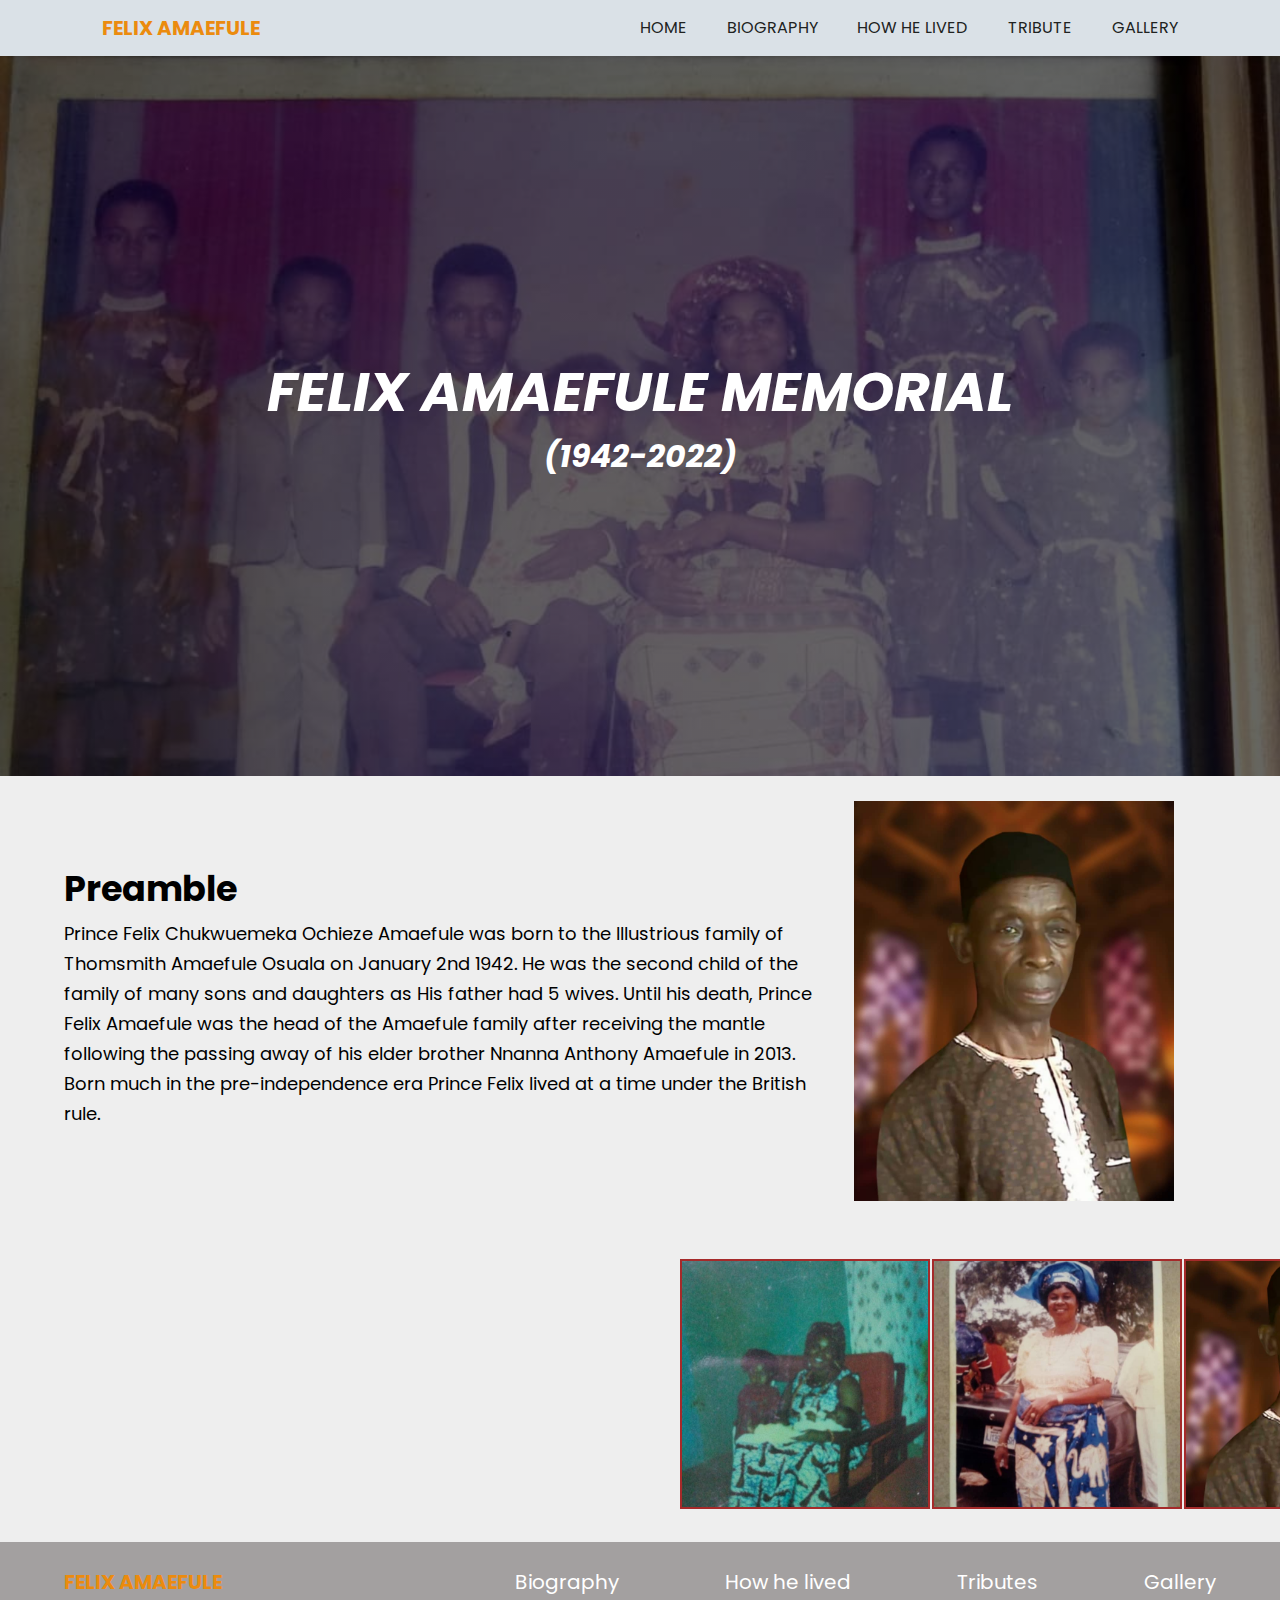
==== index.htm @ 5d52a2f9 "improvement of styles" ====
<!DOCTYPE html>
<html lang="en">
<head>
    <meta charset="UTF-8">
    <meta http-equiv="X-UA-Compatible" content="IE=edge">
    <meta name="viewport" content="width=device-width, initial-scale=1.0">
    <link rel="stylesheet" href="https://cdnjs.cloudflare.com/ajax/libs/font-awesome/6.0.0/css/all.min.css"/>
    <link rel="stylesheet" href="/footer.css">
    <link rel="stylesheet" href="header.css">
    <link rel="stylesheet" href="/style.css">
    <title>Felix Amaefule Memorial</title>
</head>
<body  class="main-wrap">
    <div>

        <!-- header -->
            <header>
                <div class="name">
                        <h3>FELIX AMAEFULE</h3>
                </div>
                <nav class="desktop-link">
                    <ul>
                    <li><a href="">HOME</a></li>
                    <li><a href="/biography.htm">BIOGRAPHY</a></li>
                    <li><a href="/lived.htm">HOW HE LIVED</a></li>
                    <li><a href="/tributes.htm">TRIBUTE</a></li>
                    <li><a href="/gallery.htm">GALLERY</a></li>
                    </ul>
                </nav>

                <div class="buttons">
                    <button class="nav-toggle"><i class="fa-solid fa-bars"></i></button>
                    <button class="nav-toggle2">
                      <i class="fa-solid fa-xmark"></i>
                    </button>
            </header>


            <!-- mobile- nav -->
            <ul class=" mobileheader">
                <li><a href="">HOME</a></li>
                <li><a href="/biography.htm">BIOGRAPHY</a></li>
                <li><a href="/lived.htm">HOW HE LIVED</a></li>
                <li><a href="/tributes.htm">TRIBUTE</a></li>
                <li><a href="/gallery.htm">GALLERY</a></li>
            </ul>
            

            <!-- hero-section -->
            <div class="hero-section">
                <div class="text">
                    <h3>FELIX AMAEFULE MEMORIAL</h3>
                    <h6>(1942-2022)</h6>
                </div>
            </div>





            <!-- preamble -->
            <section class="preamble">
                    <div class="preamble-content">
                        <div class="preamble-text">
                             <div class="heading">
                             <H3>Preamble</H3>
                             </div>
                            <p>Prince Felix Chukwuemeka Ochieze Amaefule was born to the Illustrious family of Thomsmith Amaefule Osuala on January 2nd 1942. He was the second child of the family of many sons and daughters as His father had 5 wives. Until his death, Prince Felix Amaefule was the head of the Amaefule family after receiving the mantle following the passing away of his elder brother Nnanna Anthony Amaefule in 2013. Born much in the pre-independence era Prince Felix lived at a time under the British rule. 
                            </p>
                        </div>
                        <div class="preamble-image">
                    <img src="/images/IMG-20220618-WA0052.jpg" alt="">
                        </div>
                    </div>
            </section>


            <!-- ininite autoslider -->

            <section class="auto-slider">
                <div class="slider">
                    <div class="slide-track">
                        <div class="slide">
                           <img src="/images/IMG-20220619-WA0013.jpg" alt=""> 
                        </div>
                        <div class="slide">
                            <img src="/images/IMG-20220618-WA0055.jpg" alt="">
                        </div>
                        <div class="slide">
                            <img src="/images/IMG-20220618-WA0052.jpg" alt="">
                        </div>
                        <div class="slide">
                            <img src="/images/IMG-20220618-WA0051.jpg" alt="">
                        </div>
                        <div class="slide">
                            <img src="/images/IMG-20220618-WA0049.jpg" alt="">
                        </div>
                        <div class="slide">
                            <img src="/images/IMG-20220618-WA0050.jpg" alt="">
                        </div>
                        <div class="slide">
                            <img src="/images/IMG-20220618-WA0056.jpg" alt="">
                        </div>                        
                        <div class="slide">
                           <img src="/images/IMG-20220618-WA0060.jpg" alt=""> 
                        </div>
                        <div class="slide">
                            <img src="/images/IMG-20220619-WA0003.jpg" alt="">
                        </div>
                        <div class="slide">
                            <img src="/images/IMG-20220619-WA0004.jpg" alt="">
                        </div>
                        <div class="slide">
                            <img src="/images/IMG-20220619-WA0005.jpg" alt="">
                        </div>
                        <div class="slide">
                            <img src="/images/IMG-20220619-WA0007.jpg" alt="">
                        </div>
                        <div class="slide">
                            <img src="/images/IMG-20220619-WA0006.jpg" alt="">
                        </div>
                        <div class="slide">
                            <img src="/images/IMG-20220619-WA0008.jpg" alt="">
                        </div>
                        <div class="slide">
                            <img src="/images/IMG-20220619-WA0009.jpg" alt="">
                        </div>
                        <div class="slide">
                            <img src="/images/IMG-20220619-WA0010.jpg" alt="">
                        </div>
                        <div class="slide">
                            <img src="/images/IMG-20220619-WA0011.jpg" alt="">
                        </div>
                        <div class="slide">
                            <img src="/images/IMG-20220619-WA0012.jpg" alt="">
                        </div>
                    </div>
                </div>
            </section>



                <!-- footer -->
            <footer>
                <div class="footer-wrap">
                     <div class="name">
                        <h3>FELIX AMAEFULE</h3>
                    </div>
                    <div class="footer-item">
                        <p> <a href="/biography.htm">Biography</a></p>
                    </div>
                    <div class="footer-item">
                        <p> <a href="/biography.htm">How he lived</a></p>
                    </div>
                    <div class="footer-item">
                        <p> <a href="/tributes.htm">Tributes</a></p>
                    </div>
                    <div class="footer-item">
                        <p> <a href="/gallery.htm">Gallery</a></p>
                    </div>
                </div>
            </footer>
    </div>
</body>
<script src="/script.js"></script>
</html>
---- footer.css ----
/* footer-styling */
footer{
    background-color:  rgb(163, 160, 160);
    padding: 1% 0;
    padding-top: 2%;
}
.footer-wrap{
  width: 90%;
  margin: auto;
  display: flex;
  flex-direction: row;
  justify-content: space-between;

}
.footer-wrap .name{
  margin-bottom: 3%;
}
.footer-item a{
    color: white;
    font-size: 20px;
}
.footer-item a:hover{
    color: rgb(235, 139, 14);
    
    
}



@media(max-width:768px){
    .footer-wrap{
        flex-direction: column;
    
      }
      .footer-item{
        margin-bottom: 3%;
      }
}
---- header.css ----
@import url('https://fonts.googleapis.com/css2?family=Montserrat:ital,wght@0,100;0,200;1,100&family=Poppins:wght@300&display=swap');
/* general styling */
*{
    margin: 0;
    padding: 0;
    box-sizing: border-box;
    font-family: 'Poppins', sans-serif;
}

a{
    color: rgb(32, 34, 33);
    text-decoration: none;
}
a:hover{
    color: blue;
}
ul{
    list-style: none;
}
img{
    width: 100%;
    height: 100%;
    object-fit: cover;
}
html{
  overflow-x: hidden;
}
.main-wrap{
  overflow: hidden;
  width: 100%;
}


/* header styling */
header{
    display: flex;
    justify-content: space-between;
    align-items: center;
    padding: 1% 8%;
    background-color: rgb(218, 225, 231);
    position: sticky;
    top: 0;
    width: 100%;
    z-index: 30;
}
.name{
    width: 30%;
    font-size: 17px;
    color: rgb(235, 139, 14);

}
nav{
    width: 50%;
}
ul{
    display: flex;
    flex-direction: row;
    justify-content: space-between;
    align-items: center;

}
.buttons{
    display: none;
}
.mobileheader{
    display: none;
}
---- style.css ----
/* hero-section */

.hero-section{
    background-image: linear-gradient(rgba(0, 0, 0, 0.6), rgba(0, 0, 0, 0.6)), url(/images/IMG-20220618-WA0053.jpg); 
    background-repeat: no-repeat;
    background-size: cover;
    background-position:top;
    height: 80vh;
    display: flex;
    align-items: center;
    justify-content: center;
}
.text{
   text-align: center;
    font-size: 47px;
    color: white;
    font-style: italic;
    font-family: 'Trebuchet MS', 'Lucida Sans Unicode', 'Lucida Grande', 'Lucida Sans', Arial, sans-serif;
}



/* preamble */
.preamble{
    background-color: #eee;
    color: black;
    padding: 2% 0;
}
.heading{
    margin-bottom: 2%;
    font-size: 30px;
}
.preamble-content{
    display: flex;
    align-items: center;
    justify-content: space-between;
    width: 90%;
    margin: auto;
}

.preamble-text{
    width: 65%;
    margin: auto;
    line-height: 30px;
    font-size: 18px;
}
.preamble-image{
    width: 35%;
    height: 400px;
}
.preamble-image img{
    object-fit: contain;
    width: 100%;
    height: 100%;
}

/* auto-slider styling */
.auto-slider{

  background-color: #eee;
  min-height: 35vh;
  display: grid;
  place-items: center;
}
.slider{
  height: 250px;
  margin: auto;
  position: relative;
  width: 70%;
  display: grid;
  place-items: center;
}
.slide-track{
  display: flex;
  width: calc(250px +10);
  animation: scroll 30s linear infinite;
}
.slide-track:hover{
  animation-play-state: paused;
}
@keyframes scroll{
  0%{
    transform: translate(0);
  }
  100%{
    transform: translate(calc(-250px * 9));
  }
}


.slide{
  height: 250px;
  width: 250px;
  display: flex;
  align-items: center;
  margin-right: 2px;
  perspective: 100px;
  border: 2px solid brown;
}
img{
  width: 100%;
}

.slider::before, .slider::after{
  background: linear-gradient( to right,  rgb(236, 236, 235), rgba(255, 255,255, 0)100%), ;
  content: '';
  height: 100%;
  position: absolute;
  width: 15%;
  z-index: 2;

}
.slider::before{
  left: 0;
  top: 0;
}
.slider::after{
  right: 0;
  top: 0;
  transform: rotate(100deg);
}




/* media queries */
@media( max-width: 1200px){
    .desktop-link ul{
         display: none;
     }
       .mobileheader {
         display: flex;
         justify-content: space-between;
         padding: 2% 0;
         padding-left: 2%;
         align-items: center;
         justify-content: space-between;
       }
     .buttons{
       z-index: 30;
       padding: 0;
       margin-right: 2%;
       border:  2px solid rgb(220, 231, 233);
       display: block;
     }
 
       .nav-toggle {
         display: block;
         z-index: 26;
       }
       .nav-toggle {
         cursor: pointer;
         display: block;
         border-radius: none;
         width: 2rem;
         border: none;
         background-color: transparent;
         aspect-ratio: 0.9;
         transition: 0.3s ease;
       }
       button i {
         color: rgb(8, 9, 8);
       }
       .nav-toggle,
       .nav-toggle2 i {
         font-size: 23px;
       
       }
       .nav-toggle2 {
         cursor: pointer;
         display: none;
         border-radius: none;
         border: none;
         background-color: transparent;
         aspect-ratio: 0.9;
         width: 2rem;
       }
     
       nav {
         margin-left: 0;
       }
       .mobileheader {
         position: fixed;
         flex-direction: column;
         top: 10;
         right: 0px;
         align-items: none;
         text-align: center;
         padding-top: 10%;
         height: 100vh;
         width: 100%;
         line-height: 3rem;
         font: bold;
         display: block;
         transform: translateX(100%);
         transition: 700ms ease;
         margin-right: 0;
         overflow-x: hidden;
         background-color: rgb(178, 179, 181);
         z-index: 20;
     
       }  
       .mobileheader li a {
         color: black;
       
       }
    
}
@media(max-width:768px){

  .text{
    font-size: 30px;
  }
  .preamble{
   padding-top: 5%;
  }
  .preamble-content{
    margin-top: 2%;
    display:block;
   
}
  .preamble-text{
    width: 100%;
    margin: auto;
    /* line-height: 0px; */
    font-size: 18px;
}
.preamble-image{
    width: 100%;
    height: 400px;
}

}
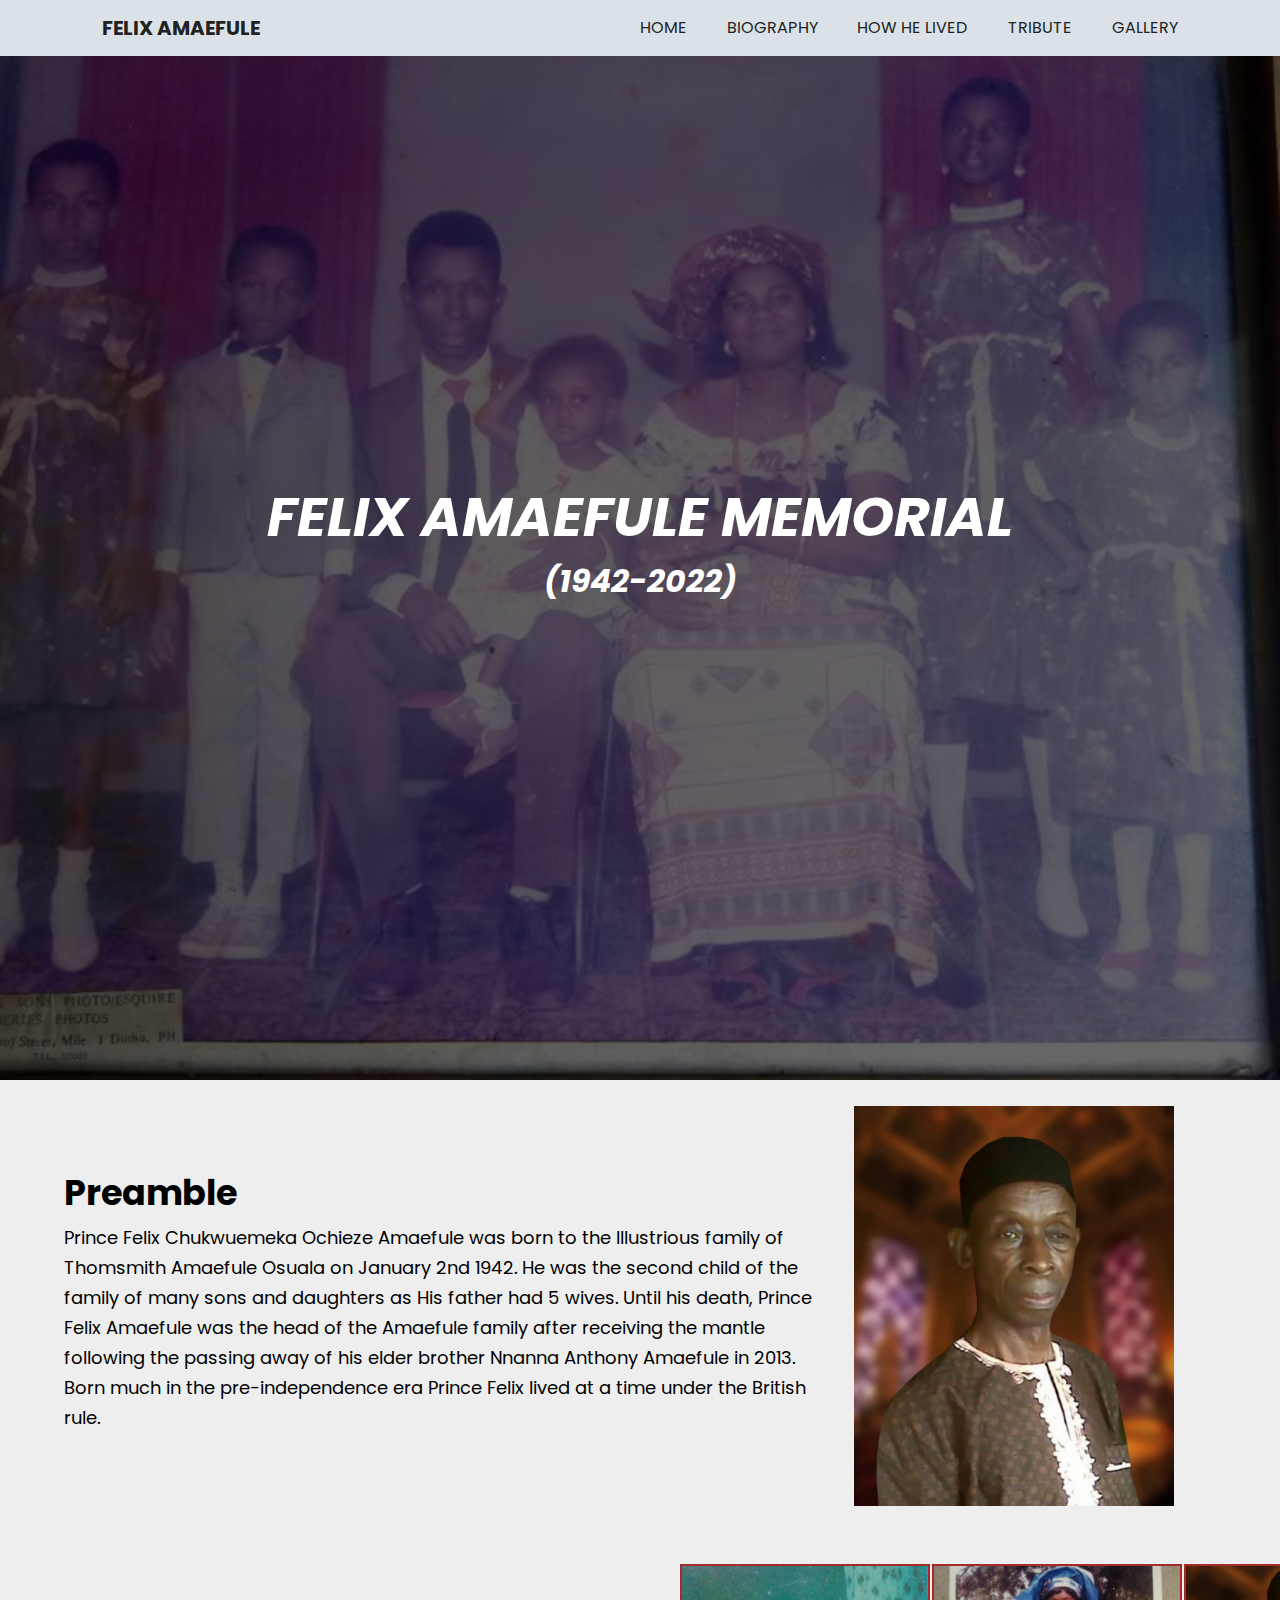
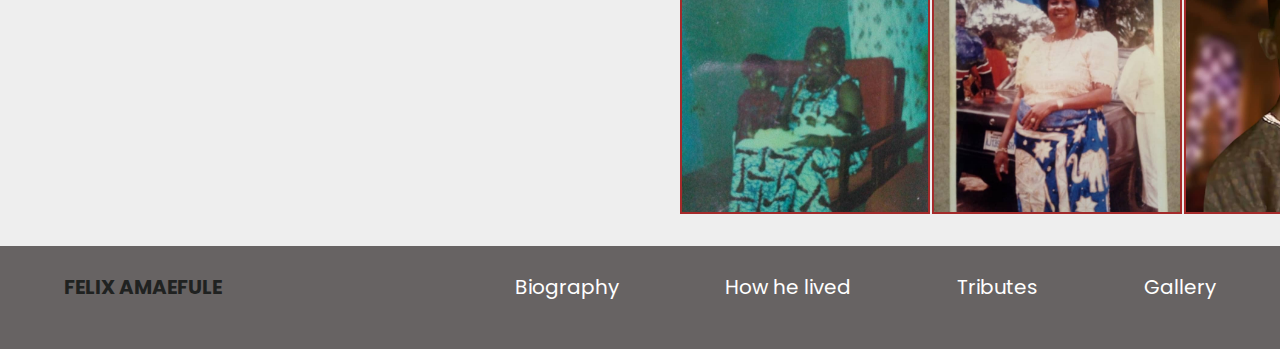
==== commit 52b344bd: "arrangment of biography" ====
--- a/index.htm
+++ b/index.htm
@@ -6,7 +6,7 @@
     <meta name="viewport" content="width=device-width, initial-scale=1.0">
     <link rel="stylesheet" href="https://cdnjs.cloudflare.com/ajax/libs/font-awesome/6.0.0/css/all.min.css"/>
     <link rel="stylesheet" href="/footer.css">
-    <link rel="stylesheet" href="header.css">
+    <link rel="stylesheet" href="/header.css">
     <link rel="stylesheet" href="/style.css">
     <title>Felix Amaefule Memorial</title>
 </head>
@@ -14,7 +14,7 @@
     <div>
 
         <!-- header -->
-            <header>
+            <header style="position:fixed;">
                 <div class="name">
                         <h3>FELIX AMAEFULE</h3>
                 </div>
--- a/footer.css
+++ b/footer.css
@@ -1,6 +1,6 @@
 /* footer-styling */
 footer{
-    background-color:  rgb(163, 160, 160);
+    background-color:  rgb(103, 99, 99);
     padding: 1% 0;
     padding-top: 2%;
 }
--- a/header.css
+++ b/header.css
@@ -46,7 +46,7 @@
 .name{
     width: 30%;
     font-size: 17px;
-    color: rgb(235, 139, 14);
+    color: rgb(32, 34, 33);
 
 }
 nav{
--- a/style.css
+++ b/style.css
@@ -6,7 +6,7 @@
     background-repeat: no-repeat;
     background-size: cover;
     background-position:top;
-    height: 80vh;
+    height: 120vh;
     display: flex;
     align-items: center;
     justify-content: center;
@@ -14,6 +14,7 @@
 .text{
    text-align: center;
     font-size: 47px;
+  
     color: white;
     font-style: italic;
     font-family: 'Trebuchet MS', 'Lucida Sans Unicode', 'Lucida Grande', 'Lucida Sans', Arial, sans-serif;
@@ -197,7 +198,7 @@
          transition: 700ms ease;
          margin-right: 0;
          overflow-x: hidden;
-         background-color: rgb(178, 179, 181);
+         background-color: rgb(218, 225, 231);
          z-index: 20;
      
        }  
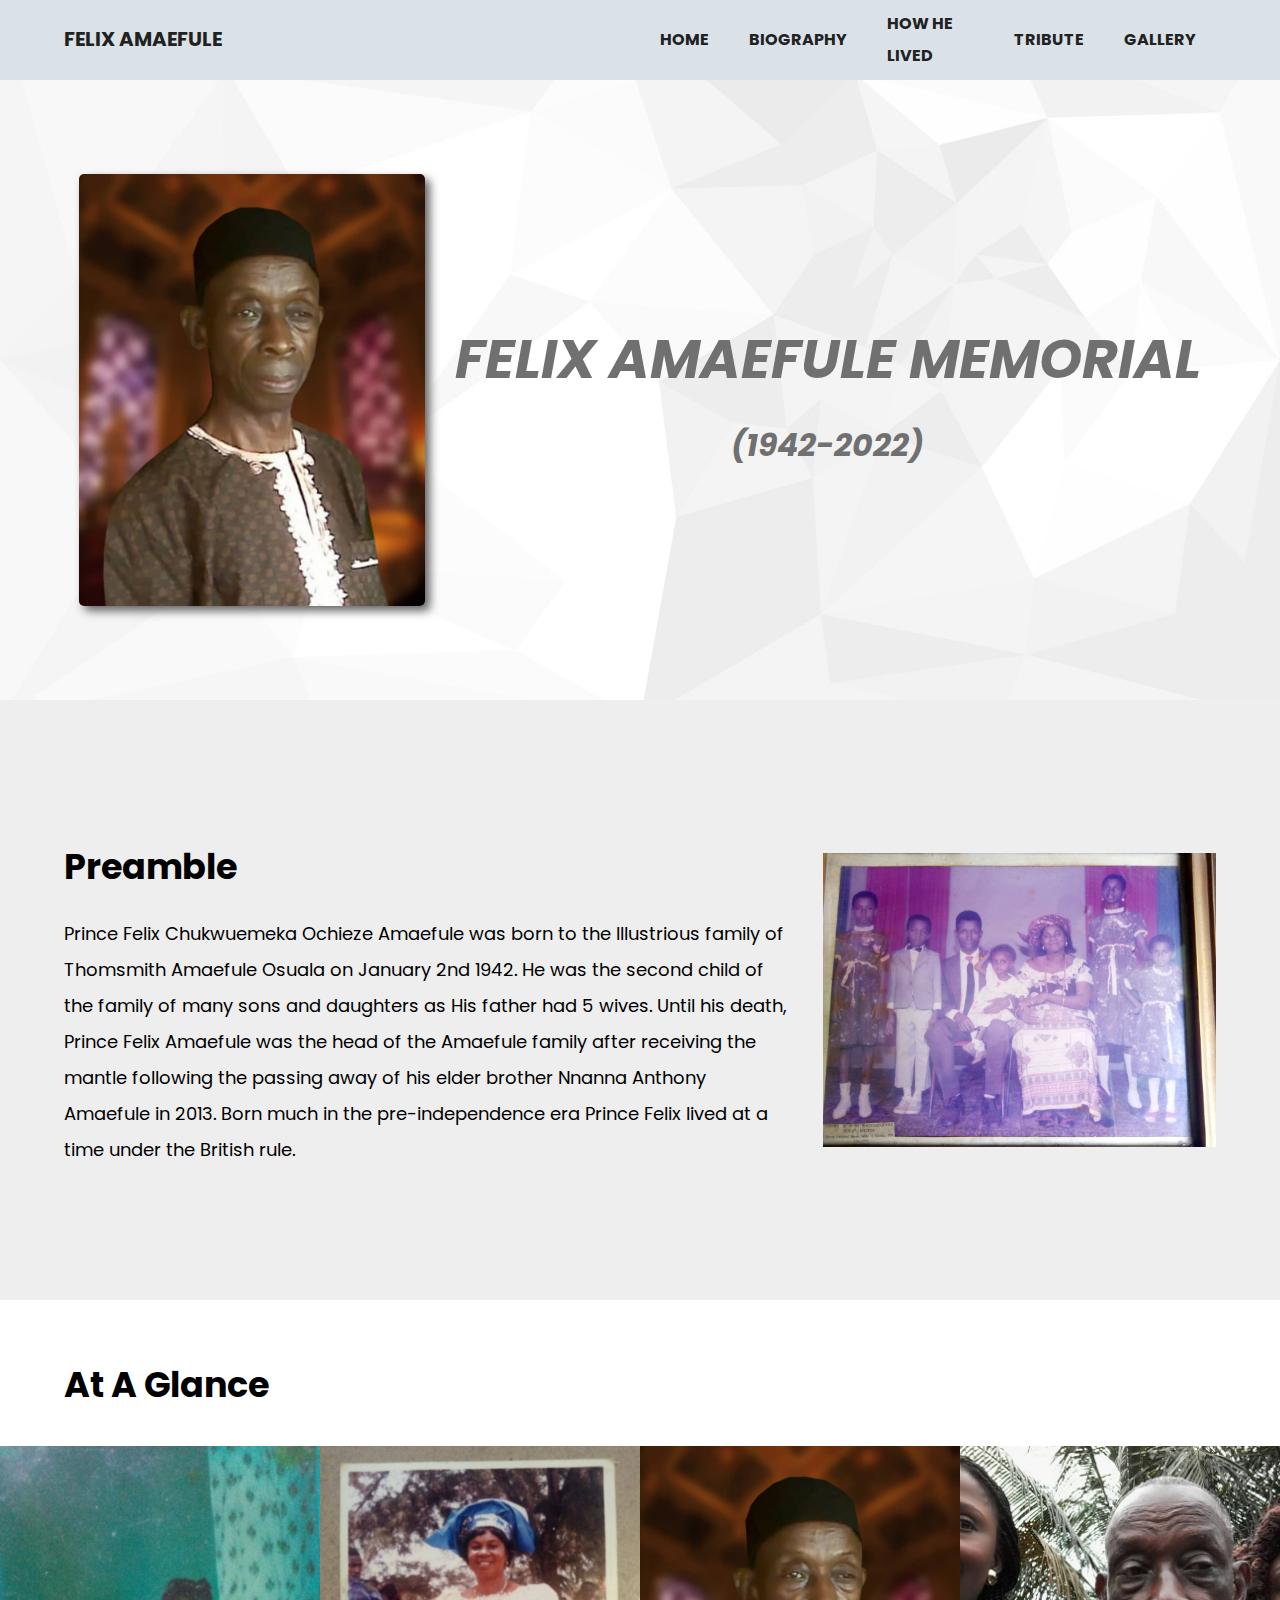
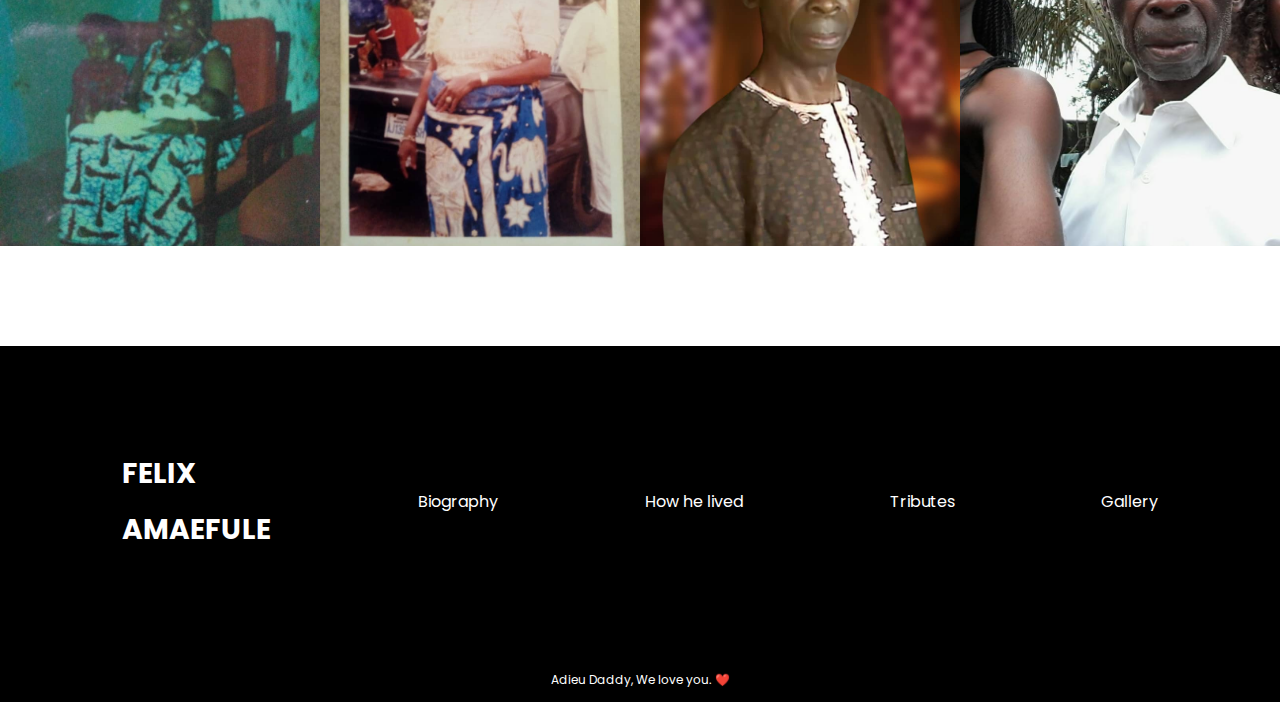
==== commit a166fd92: "changes on some pages" ====
--- a/index.htm
+++ b/index.htm
@@ -1,166 +1,185 @@
 <!DOCTYPE html>
 <html lang="en">
+
 <head>
     <meta charset="UTF-8">
     <meta http-equiv="X-UA-Compatible" content="IE=edge">
     <meta name="viewport" content="width=device-width, initial-scale=1.0">
-    <link rel="stylesheet" href="https://cdnjs.cloudflare.com/ajax/libs/font-awesome/6.0.0/css/all.min.css"/>
+    <link
+    rel="stylesheet"
+    href="https://unpkg.com/swiper@8/swiper-bundle.min.css"
+    />
+    <link rel="stylesheet" href="https://cdnjs.cloudflare.com/ajax/libs/font-awesome/6.0.0/css/all.min.css" />
     <link rel="stylesheet" href="/footer.css">
     <link rel="stylesheet" href="/header.css">
     <link rel="stylesheet" href="/style.css">
     <title>Felix Amaefule Memorial</title>
 </head>
-<body  class="main-wrap">
+
+<body class="main-wrap">
     <div>
 
         <!-- header -->
-            <header style="position:fixed;">
-                <div class="name">
-                        <h3>FELIX AMAEFULE</h3>
-                </div>
-                <nav class="desktop-link">
-                    <ul>
+        <header style="position:fixed;">
+            <div class="name">
+                <h3>FELIX AMAEFULE</h3>
+            </div>
+            <nav class="desktop-link">
+                <ul>
                     <li><a href="">HOME</a></li>
                     <li><a href="/biography.htm">BIOGRAPHY</a></li>
                     <li><a href="/lived.htm">HOW HE LIVED</a></li>
                     <li><a href="/tributes.htm">TRIBUTE</a></li>
                     <li><a href="/gallery.htm">GALLERY</a></li>
-                    </ul>
-                </nav>
+                </ul>
+            </nav>
 
-                <div class="buttons">
-                    <button class="nav-toggle"><i class="fa-solid fa-bars"></i></button>
-                    <button class="nav-toggle2">
-                      <i class="fa-solid fa-xmark"></i>
-                    </button>
-            </header>
+            <div class="buttons">
+                <button class="nav-toggle"><i class="fa-solid fa-bars"></i></button>
+                <button class="nav-toggle2">
+                    <i class="fa-solid fa-xmark"></i>
+                </button>
+        </header>
 
 
-            <!-- mobile- nav -->
-            <ul class=" mobileheader">
-                <li><a href="">HOME</a></li>
-                <li><a href="/biography.htm">BIOGRAPHY</a></li>
-                <li><a href="/lived.htm">HOW HE LIVED</a></li>
-                <li><a href="/tributes.htm">TRIBUTE</a></li>
-                <li><a href="/gallery.htm">GALLERY</a></li>
-            </ul>
-            
+        <!-- mobile- nav -->
+        <ul class=" mobileheader">
+            <li><a href="">HOME</a></li>
+            <li><a href="/biography.htm">BIOGRAPHY</a></li>
+            <li><a href="/lived.htm">HOW HE LIVED</a></li>
+            <li><a href="/tributes.htm">TRIBUTE</a></li>
+            <li><a href="/gallery.htm">GALLERY</a></li>
+        </ul>
 
-            <!-- hero-section -->
-            <div class="hero-section">
-                <div class="text">
-                    <h3>FELIX AMAEFULE MEMORIAL</h3>
-                    <h6>(1942-2022)</h6>
-                </div>
+
+        <!-- hero-section -->
+        <div class="hero-section">
+            <img src="/images/IMG-20220618-WA0052.jpg" alt="">
+            <div class="text">
+                <h3>FELIX AMAEFULE MEMORIAL</h3>
+                <h6>(1942-2022)</h6>
             </div>
+        </div>
 
 
 
 
 
-            <!-- preamble -->
-            <section class="preamble">
-                    <div class="preamble-content">
-                        <div class="preamble-text">
-                             <div class="heading">
-                             <H3>Preamble</H3>
-                             </div>
-                            <p>Prince Felix Chukwuemeka Ochieze Amaefule was born to the Illustrious family of Thomsmith Amaefule Osuala on January 2nd 1942. He was the second child of the family of many sons and daughters as His father had 5 wives. Until his death, Prince Felix Amaefule was the head of the Amaefule family after receiving the mantle following the passing away of his elder brother Nnanna Anthony Amaefule in 2013. Born much in the pre-independence era Prince Felix lived at a time under the British rule. 
-                            </p>
-                        </div>
-                        <div class="preamble-image">
-                    <img src="/images/IMG-20220618-WA0052.jpg" alt="">
-                        </div>
+        <!-- preamble -->
+        <section class="preamble">
+            <div class="preamble-content">
+                <div class="preamble-text">
+                    <div class="heading">
+                        <h3>Preamble</h3>
                     </div>
-            </section>
+                    <p>Prince Felix Chukwuemeka Ochieze Amaefule was born to the Illustrious family of Thomsmith
+                        Amaefule Osuala on January 2nd 1942. He was the second child of the family of many sons and
+                        daughters as His father had 5 wives. Until his death, Prince Felix Amaefule was the head of the
+                        Amaefule family after receiving the mantle following the passing away of his elder brother
+                        Nnanna Anthony Amaefule in 2013. Born much in the pre-independence era Prince Felix lived at a
+                        time under the British rule.
+                    </p>
+                </div>
+                <div class="preamble-image">
+                    <img src="/images/IMG-20220618-WA0053.jpg" alt="">
+                </div>
+            </div>
+        </section>
 
 
-            <!-- ininite autoslider -->
-
-            <section class="auto-slider">
-                <div class="slider">
-                    <div class="slide-track">
-                        <div class="slide">
-                           <img src="/images/IMG-20220619-WA0013.jpg" alt=""> 
-                        </div>
-                        <div class="slide">
-                            <img src="/images/IMG-20220618-WA0055.jpg" alt="">
-                        </div>
-                        <div class="slide">
-                            <img src="/images/IMG-20220618-WA0052.jpg" alt="">
-                        </div>
-                        <div class="slide">
-                            <img src="/images/IMG-20220618-WA0051.jpg" alt="">
-                        </div>
-                        <div class="slide">
-                            <img src="/images/IMG-20220618-WA0049.jpg" alt="">
-                        </div>
-                        <div class="slide">
-                            <img src="/images/IMG-20220618-WA0050.jpg" alt="">
-                        </div>
-                        <div class="slide">
-                            <img src="/images/IMG-20220618-WA0056.jpg" alt="">
-                        </div>                        
-                        <div class="slide">
-                           <img src="/images/IMG-20220618-WA0060.jpg" alt=""> 
-                        </div>
-                        <div class="slide">
-                            <img src="/images/IMG-20220619-WA0003.jpg" alt="">
-                        </div>
-                        <div class="slide">
-                            <img src="/images/IMG-20220619-WA0004.jpg" alt="">
-                        </div>
-                        <div class="slide">
-                            <img src="/images/IMG-20220619-WA0005.jpg" alt="">
-                        </div>
-                        <div class="slide">
-                            <img src="/images/IMG-20220619-WA0007.jpg" alt="">
-                        </div>
-                        <div class="slide">
-                            <img src="/images/IMG-20220619-WA0006.jpg" alt="">
-                        </div>
-                        <div class="slide">
-                            <img src="/images/IMG-20220619-WA0008.jpg" alt="">
-                        </div>
-                        <div class="slide">
-                            <img src="/images/IMG-20220619-WA0009.jpg" alt="">
-                        </div>
-                        <div class="slide">
-                            <img src="/images/IMG-20220619-WA0010.jpg" alt="">
-                        </div>
-                        <div class="slide">
-                            <img src="/images/IMG-20220619-WA0011.jpg" alt="">
-                        </div>
-                        <div class="slide">
-                            <img src="/images/IMG-20220619-WA0012.jpg" alt="">
-                        </div>
+        <!-- ininite autoslider -->
+        
+        <section class="auto-slider">
+            <div class="heading">
+                <h3>At A Glance</h3>
+            </div>
+            <div class="swiper">
+                <div class="swiper-wrapper">
+                    <div class="swiper-slide">
+                        <img src="/images/IMG-20220619-WA0013.jpg" alt="">
+                    </div>
+                    <div class="swiper-slide">
+                        <img src="/images/IMG-20220618-WA0055.jpg" alt="">
+                    </div>
+                    <div class="swiper-slide">
+                        <img src="/images/IMG-20220618-WA0052.jpg" alt="">
+                    </div>
+                    <div class="swiper-slide">
+                        <img src="/images/IMG-20220618-WA0051.jpg" alt="">
+                    </div>
+                    <div class="swiper-slide">
+                        <img src="/images/IMG-20220618-WA0049.jpg" alt="">
+                    </div>
+                    <div class="swiper-slide">
+                        <img src="/images/IMG-20220618-WA0050.jpg" alt="">
+                    </div>
+                    <div class="swiper-slide">
+                        <img src="/images/IMG-20220618-WA0056.jpg" alt="">
+                    </div>
+                    <div class="swiper-slide">
+                        <img src="/images/IMG-20220618-WA0060.jpg" alt="">
+                    </div>
+                    <div class="swiper-slide">
+                        <img src="/images/IMG-20220619-WA0003.jpg" alt="">
+                    </div>
+                    <div class="swiper-slide">
+                        <img src="/images/IMG-20220619-WA0004.jpg" alt="">
+                    </div>
+                    <div class="swiper-slide">
+                        <img src="/images/IMG-20220619-WA0005.jpg" alt="">
+                    </div>
+                    <div class="swiper-slide">
+                        <img src="/images/IMG-20220619-WA0007.jpg" alt="">
+                    </div>
+                    <div class="swiper-slide">
+                        <img src="/images/IMG-20220619-WA0006.jpg" alt="">
+                    </div>
+                    <div class="swiper-slide">
+                        <img src="/images/IMG-20220619-WA0008.jpg" alt="">
+                    </div>
+                    <div class="swiper-slide">
+                        <img src="/images/IMG-20220619-WA0009.jpg" alt="">
+                    </div>
+                    <div class="swiper-slide">
+                        <img src="/images/IMG-20220619-WA0010.jpg" alt="">
+                    </div>
+                    <div class="swiper-slide">
+                        <img src="/images/IMG-20220619-WA0011.jpg" alt="">
+                    </div>
+                    <div class="swiper-slide">
+                        <img src="/images/IMG-20220619-WA0012.jpg" alt="">
                     </div>
                 </div>
-            </section>
+            </div>
+        </section>
 
 
 
-                <!-- footer -->
-            <footer>
-                <div class="footer-wrap">
-                     <div class="name">
-                        <h3>FELIX AMAEFULE</h3>
-                    </div>
-                    <div class="footer-item">
-                        <p> <a href="/biography.htm">Biography</a></p>
-                    </div>
-                    <div class="footer-item">
-                        <p> <a href="/biography.htm">How he lived</a></p>
-                    </div>
-                    <div class="footer-item">
-                        <p> <a href="/tributes.htm">Tributes</a></p>
-                    </div>
-                    <div class="footer-item">
-                        <p> <a href="/gallery.htm">Gallery</a></p>
-                    </div>
+        <!-- footer -->
+        <footer>
+            <div class="footer-wrap">
+                <div class="name">
+                    <h3>FELIX AMAEFULE</h3>
                 </div>
-            </footer>
+                <div class="footer-item">
+                    <p> <a href="/biography.htm">Biography</a></p>
+                </div>
+                <div class="footer-item">
+                    <p> <a href="/biography.htm">How he lived</a></p>
+                </div>
+                <div class="footer-item">
+                    <p> <a href="/tributes.htm">Tributes</a></p>
+                </div>
+                <div class="footer-item">
+                    <p> <a href="/gallery.htm">Gallery</a></p>
+                </div>
+            </div>
+        </footer>
+        <div class="copy">
+            Adieu Daddy, We love you. ❤️
+        </div>
     </div>
+    <script src="https://unpkg.com/swiper@8/swiper-bundle.min.js"></script>
+    <script src="script.js"></script>
 </body>
-<script src="/script.js"></script>
 </html>--- a/footer.css
+++ b/footer.css
@@ -1,38 +1,55 @@
 /* footer-styling */
-footer{
-    background-color:  rgb(103, 99, 99);
-    padding: 1% 0;
-    padding-top: 2%;
+footer {
+  background-color: rgb(0, 0, 0);
+  /* padding: 1% 0;
+    padding-top: 2%; */
+  padding: 100px 5%;
 }
-.footer-wrap{
+.footer-wrap {
   width: 90%;
   margin: auto;
   display: flex;
   flex-direction: row;
   justify-content: space-between;
-
+  align-items: center;
 }
-.footer-wrap .name{
-  margin-bottom: 3%;
+.footer-wrap .name {
+  /* margin-bottom: 3%; */
 }
-.footer-item a{
-    color: white;
-    font-size: 20px;
+.footer-item a {
+  color: white;
+  font-size: 16px;
 }
-.footer-item a:hover{
-    color: rgb(235, 139, 14);
-    
-    
+.footer-item a:hover {
+  color: rgb(235, 139, 14);
 }
 
+footer .name {
+  color: white;
+  font-size: 24px;
+}
 
+.copy {
+  text-align: center;
+  background-color: black;
+  color: white;
+  font-size: 12px;
+  padding: 10px 0;
+}
 
-@media(max-width:768px){
-    .footer-wrap{
-        flex-direction: column;
-    
-      }
-      .footer-item{
-        margin-bottom: 3%;
-      }
-}+@media (max-width: 900px) {
+  footer {
+    padding: 50px 5%;
+  }
+  .footer-wrap {
+    flex-direction: column;
+  }
+  .footer-item {
+    margin-bottom: 20px;
+  }
+  .footer-wrap .name {
+    margin-bottom: 20px;
+    width: 100%;
+    text-align: center;
+  }
+}
--- a/header.css
+++ b/header.css
@@ -1,70 +1,148 @@
-@import url('https://fonts.googleapis.com/css2?family=Montserrat:ital,wght@0,100;0,200;1,100&family=Poppins:wght@300&display=swap');
+@import url("https://fonts.googleapis.com/css2?family=Montserrat:ital,wght@0,100;0,200;1,100&family=Poppins:wght@300&display=swap");
 /* general styling */
-*{
-    margin: 0;
-    padding: 0;
-    box-sizing: border-box;
-    font-family: 'Poppins', sans-serif;
+* {
+  margin: 0;
+  padding: 0;
+  box-sizing: border-box;
+  font-family: "Poppins", sans-serif;
 }
 
-a{
-    color: rgb(32, 34, 33);
-    text-decoration: none;
+a {
+  color: rgb(32, 34, 33);
+  text-decoration: none;
 }
-a:hover{
-    color: blue;
+a:hover {
+  color: rgb(235, 139, 14);
 }
-ul{
-    list-style: none;
+ul {
+  list-style: none;
 }
-img{
-    width: 100%;
-    height: 100%;
-    object-fit: cover;
+img {
+  width: 100%;
+  height: 100%;
+  object-fit: cover;
 }
-html{
+html {
   overflow-x: hidden;
 }
-.main-wrap{
+.main-wrap {
   overflow: hidden;
   width: 100%;
 }
 
-
 /* header styling */
-header{
-    display: flex;
-    justify-content: space-between;
-    align-items: center;
-    padding: 1% 8%;
-    background-color: rgb(218, 225, 231);
-    position: sticky;
-    top: 0;
-    width: 100%;
-    z-index: 30;
+header {
+  display: flex;
+  justify-content: space-between;
+  align-items: center;
+  padding: 0 5%;
+  height: 80px;
+  background-color: rgb(218, 225, 231);
+  position: sticky;
+  top: 0;
+  width: 100%;
+  z-index: 30;
 }
-.name{
-    width: 30%;
-    font-size: 17px;
-    color: rgb(32, 34, 33);
-
+header h3 {
+  width: 180px;
 }
-nav{
-    width: 50%;
+.name {
+  width: 150px;
+  font-size: 17px;
+  color: rgb(32, 34, 33);
 }
-ul{
-    display: flex;
-    flex-direction: row;
-    justify-content: space-between;
-    align-items: center;
-
+nav {
+  width: 50%;
 }
-.buttons{
-    display: none;
+ul {
+  display: flex;
+  flex-direction: row;
+  justify-content: space-between;
+  align-items: center;
 }
-.mobileheader{
-    display: none;
+.buttons {
+  display: none;
+}
+.mobileheader {
+  display: none;
 }
 
+ul li {
+  font-weight: bold;
+  margin: 0 20px;
+}
 
+ul li a {
+  display: block;
+}
 
+@media (max-width: 1200px) {
+  .desktop-link ul {
+    display: none;
+  }
+  .buttons {
+    z-index: 30;
+    padding: 0;
+    margin-right: 2%;
+    border: 2px solid rgb(220, 231, 233);
+    display: block;
+  }
+
+  .nav-toggle {
+    display: block;
+    z-index: 26;
+  }
+  .nav-toggle {
+    cursor: pointer;
+    display: block;
+    border-radius: none;
+    width: 2rem;
+    border: none;
+    background-color: transparent;
+    aspect-ratio: 0.9;
+    transition: 0.3s ease;
+  }
+  button i {
+    color: rgb(8, 9, 8);
+  }
+  .nav-toggle,
+  .nav-toggle2 i {
+    font-size: 23px;
+  }
+  .nav-toggle2 {
+    cursor: pointer;
+    display: none;
+    border-radius: none;
+    border: none;
+    background-color: transparent;
+    aspect-ratio: 0.9;
+    width: 2rem;
+  }
+
+  nav {
+    margin-left: 0;
+  }
+  .mobileheader {
+    position: fixed;
+    flex-direction: column;
+    top: 10px;
+    right: 0px;
+    height: 100vh;
+    width: 100%;
+    z-index: 20; 
+    display: flex;
+    align-items: center;
+    padding-top: 80px;
+    justify-content: flex-start;
+    background-color: rgb(218, 225, 231);
+    transform: translateX(100%);
+  }
+  .mobileheader li {
+    padding: 20px 0;
+  }
+  .mobileheader li a {
+    color: black;
+    line-height: 2;
+  }
+}
+
--- a/style.css
+++ b/style.css
@@ -1,235 +1,157 @@
+* {
+  line-height: 2;
+}
 
 /* hero-section */
 
-.hero-section{
-    background-image: linear-gradient(rgba(0, 0, 0, 0.6), rgba(0, 0, 0, 0.6)), url(/images/IMG-20220618-WA0053.jpg); 
-    background-repeat: no-repeat;
-    background-size: cover;
-    background-position:top;
-    height: 120vh;
-    display: flex;
-    align-items: center;
-    justify-content: center;
-}
-.text{
-   text-align: center;
-    font-size: 47px;
-  
-    color: white;
-    font-style: italic;
-    font-family: 'Trebuchet MS', 'Lucida Sans Unicode', 'Lucida Grande', 'Lucida Sans', Arial, sans-serif;
+.hero-section {
+  background-image: url(/images/white-bg-3.jpg);
+  background-repeat: no-repeat;
+  background-size: cover;
+  background-position: top;
+  height: 100vh;
+  max-height: 700px;
+  display: flex;
+  align-items: center;
+  justify-content: center;
+  background-color: #eee;
+  padding: 80px 5% 0;
 }
 
+.hero-section img {
+  width: 30%;
+  max-width: 400px;
+  min-width: 300px;
+  height: unset;
+  margin-right: 30px;
+  border-radius: 5px;
+  box-shadow: 5px 5px 10px rgb(100, 100, 100);
+}
 
+.text {
+  text-align: center;
+  font-size: 47px;
+  color: #707070;
+  font-style: italic;
+  font-family: "Trebuchet MS", "Lucida Sans Unicode", "Lucida Grande",
+    "Lucida Sans", Arial, sans-serif;
+}
 
 /* preamble */
-.preamble{
-    background-color: #eee;
-    color: black;
-    padding: 2% 0;
+.preamble {
+  background-color: #eee;
+  color: black;
+  padding: 2% 0;
+  height: 100vh;
+  max-height: 600px;
 }
-.heading{
-    margin-bottom: 2%;
-    font-size: 30px;
+.heading {
+  margin-bottom: 2%;
+  font-size: 30px;
 }
-.preamble-content{
-    display: flex;
-    align-items: center;
-    justify-content: space-between;
-    width: 90%;
-    margin: auto;
+.preamble-content {
+  display: flex;
+  align-items: center;
+  justify-content: space-between;
+  width: 90%;
+  height: 100%;
+  margin: auto;
 }
 
-.preamble-text{
-    width: 65%;
-    margin: auto;
-    line-height: 30px;
-    font-size: 18px;
+.preamble-text {
+  width: 65%;
+  margin: auto;
+  line-height: 30px;
+  font-size: 18px;
 }
-.preamble-image{
-    width: 35%;
-    height: 400px;
+.preamble-image {
+  width: 35%;
+  min-width: 350px;
+  margin-left: 30px;
+  height: 400px;
 }
-.preamble-image img{
-    object-fit: contain;
-    width: 100%;
-    height: 100%;
+.preamble-image img {
+  object-fit: contain;
+  width: 100%;
+  height: 100%;
+}
+.auto-slider {
+  padding: 50px 0 100px;
+  background-color: inherit;
+}
+.auto-slider h3 {
+  padding-left: 5%;
+}
+.swiper {
+  height: 400px;
+}
+.swiper-slide img {
+  object-position: top;
 }
 
-/* auto-slider styling */
-.auto-slider{
-
-  background-color: #eee;
-  min-height: 35vh;
-  display: grid;
-  place-items: center;
-}
-.slider{
-  height: 250px;
-  margin: auto;
-  position: relative;
-  width: 70%;
-  display: grid;
-  place-items: center;
-}
-.slide-track{
-  display: flex;
-  width: calc(250px +10);
-  animation: scroll 30s linear infinite;
-}
-.slide-track:hover{
-  animation-play-state: paused;
-}
-@keyframes scroll{
-  0%{
-    transform: translate(0);
+/* media queries */
+@media (max-width: 1200px) {
+  .hero-section {
+    max-height: 600px;
   }
-  100%{
-    transform: translate(calc(-250px * 9));
+  .hero-section h3 {
+    font-size: 40px;
+  }
+  .swiper {
+    height: 300px;
   }
 }
-
-
-.slide{
-  height: 250px;
-  width: 250px;
-  display: flex;
-  align-items: center;
-  margin-right: 2px;
-  perspective: 100px;
-  border: 2px solid brown;
-}
-img{
-  width: 100%;
-}
-
-.slider::before, .slider::after{
-  background: linear-gradient( to right,  rgb(236, 236, 235), rgba(255, 255,255, 0)100%), ;
-  content: '';
-  height: 100%;
-  position: absolute;
-  width: 15%;
-  z-index: 2;
-
-}
-.slider::before{
-  left: 0;
-  top: 0;
-}
-.slider::after{
-  right: 0;
-  top: 0;
-  transform: rotate(100deg);
-}
-
-
-
-
-/* media queries */
-@media( max-width: 1200px){
-    .desktop-link ul{
-         display: none;
-     }
-       .mobileheader {
-         display: flex;
-         justify-content: space-between;
-         padding: 2% 0;
-         padding-left: 2%;
-         align-items: center;
-         justify-content: space-between;
-       }
-     .buttons{
-       z-index: 30;
-       padding: 0;
-       margin-right: 2%;
-       border:  2px solid rgb(220, 231, 233);
-       display: block;
-     }
- 
-       .nav-toggle {
-         display: block;
-         z-index: 26;
-       }
-       .nav-toggle {
-         cursor: pointer;
-         display: block;
-         border-radius: none;
-         width: 2rem;
-         border: none;
-         background-color: transparent;
-         aspect-ratio: 0.9;
-         transition: 0.3s ease;
-       }
-       button i {
-         color: rgb(8, 9, 8);
-       }
-       .nav-toggle,
-       .nav-toggle2 i {
-         font-size: 23px;
-       
-       }
-       .nav-toggle2 {
-         cursor: pointer;
-         display: none;
-         border-radius: none;
-         border: none;
-         background-color: transparent;
-         aspect-ratio: 0.9;
-         width: 2rem;
-       }
-     
-       nav {
-         margin-left: 0;
-       }
-       .mobileheader {
-         position: fixed;
-         flex-direction: column;
-         top: 10;
-         right: 0px;
-         align-items: none;
-         text-align: center;
-         padding-top: 10%;
-         height: 100vh;
-         width: 100%;
-         line-height: 3rem;
-         font: bold;
-         display: block;
-         transform: translateX(100%);
-         transition: 700ms ease;
-         margin-right: 0;
-         overflow-x: hidden;
-         background-color: rgb(218, 225, 231);
-         z-index: 20;
-     
-       }  
-       .mobileheader li a {
-         color: black;
-       
-       }
-    
-}
-@media(max-width:768px){
-
-  .text{
+@media (max-width: 850px) {
+  .text {
     font-size: 30px;
   }
-  .preamble{
-   padding-top: 5%;
+  .preamble {
+    padding-top: 5%;
+    height: unset;
+    max-height: unset;
   }
-  .preamble-content{
+  .preamble-content {
     margin-top: 2%;
-    display:block;
-   
-}
-  .preamble-text{
+    display: block;
+  }
+  .preamble-text {
     width: 100%;
     margin: auto;
     /* line-height: 0px; */
     font-size: 18px;
-}
-.preamble-image{
+  }
+  .preamble-image {
     width: 100%;
     height: 400px;
+    margin: 30px 0;
+  }
 }
 
+@media (max-width: 700px) {
+  .hero-section {
+    flex-direction: column;
+    height: 100vh;
+    max-height: 550px;
+  }
+  .hero-section img {
+    margin: 0;
+    width: 250px !important;
+    min-width: unset;
+    height: 250px;
+    border-radius: 50%;
+    object-position: top;
+  }
+  .hero-section h3 {
+    font-size: 24px;
+    margin-top: 20px;
+  }
+  .preamble-text {
+    font-size: 16px;
+  }
+  .heading h3 {
+    font-size: 28px;
+  }
+  .auto-slider {
+    padding: 30px 0;
+  }
 }
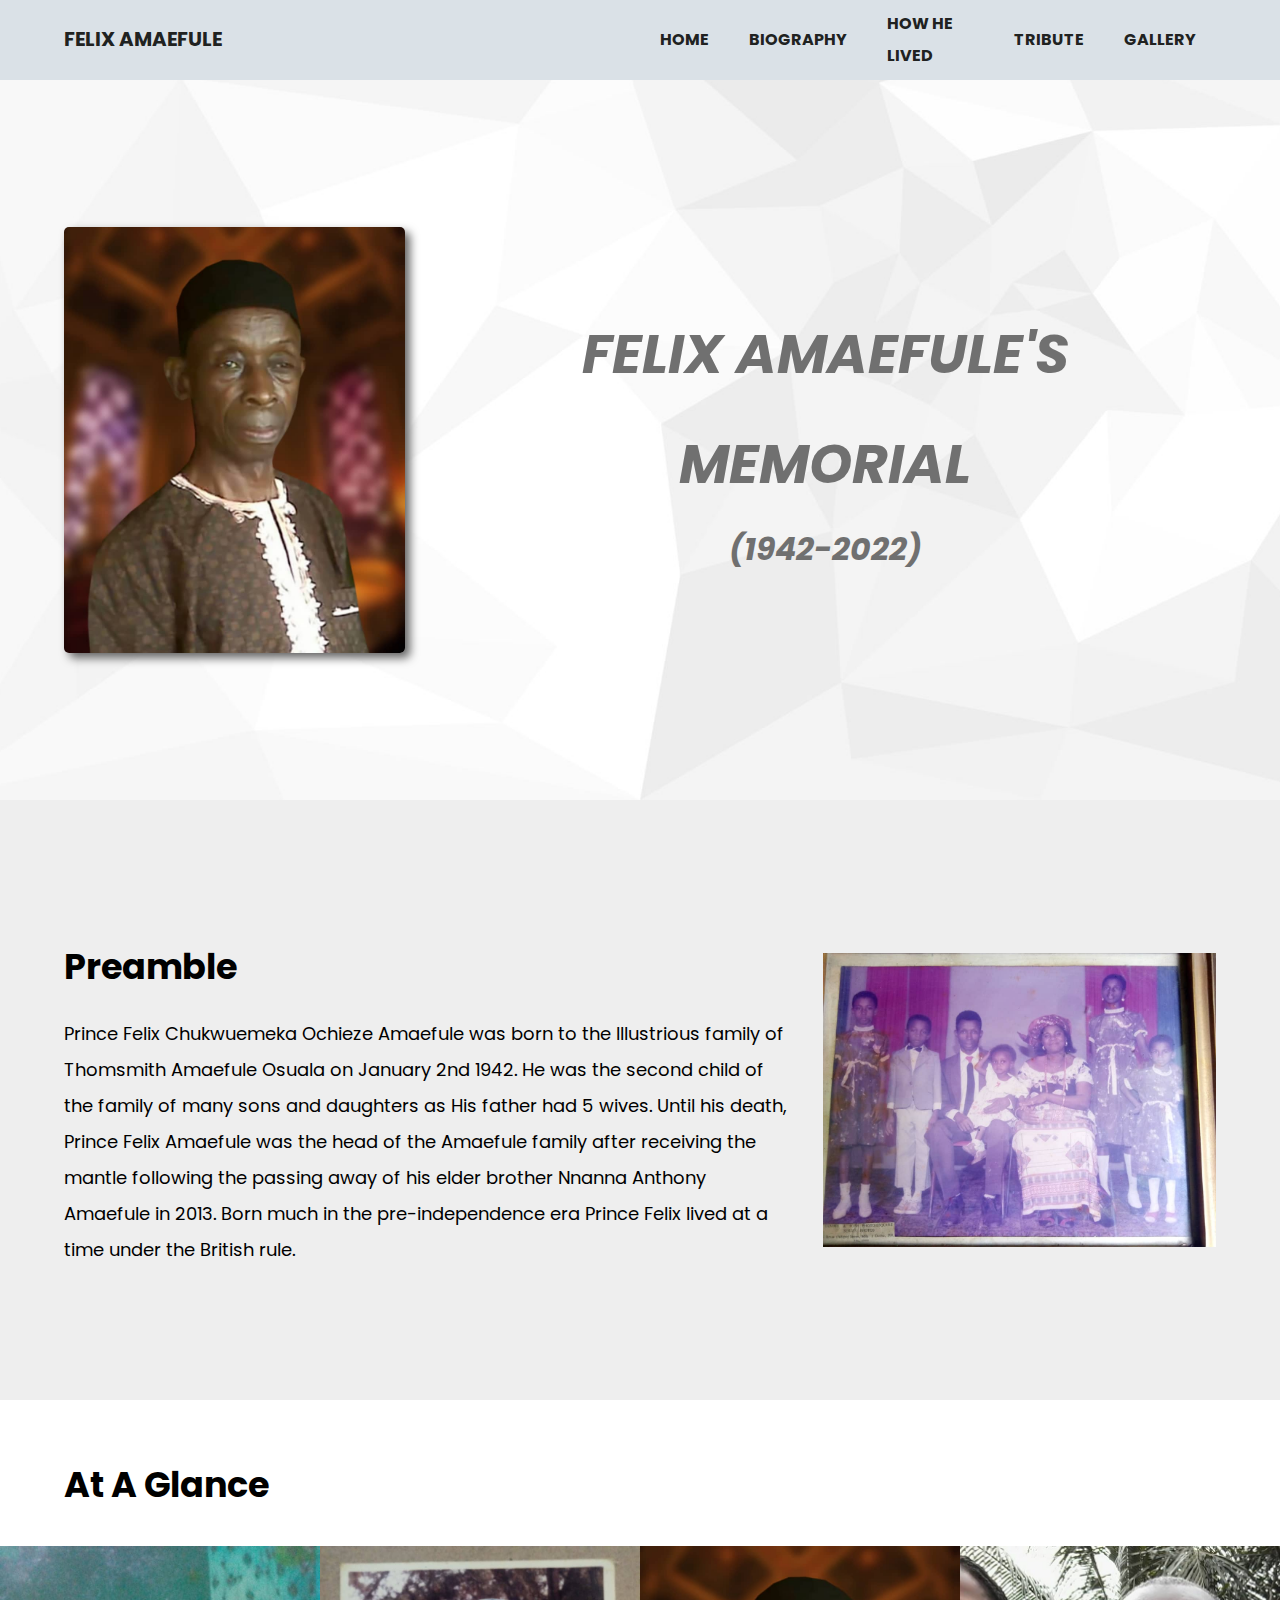
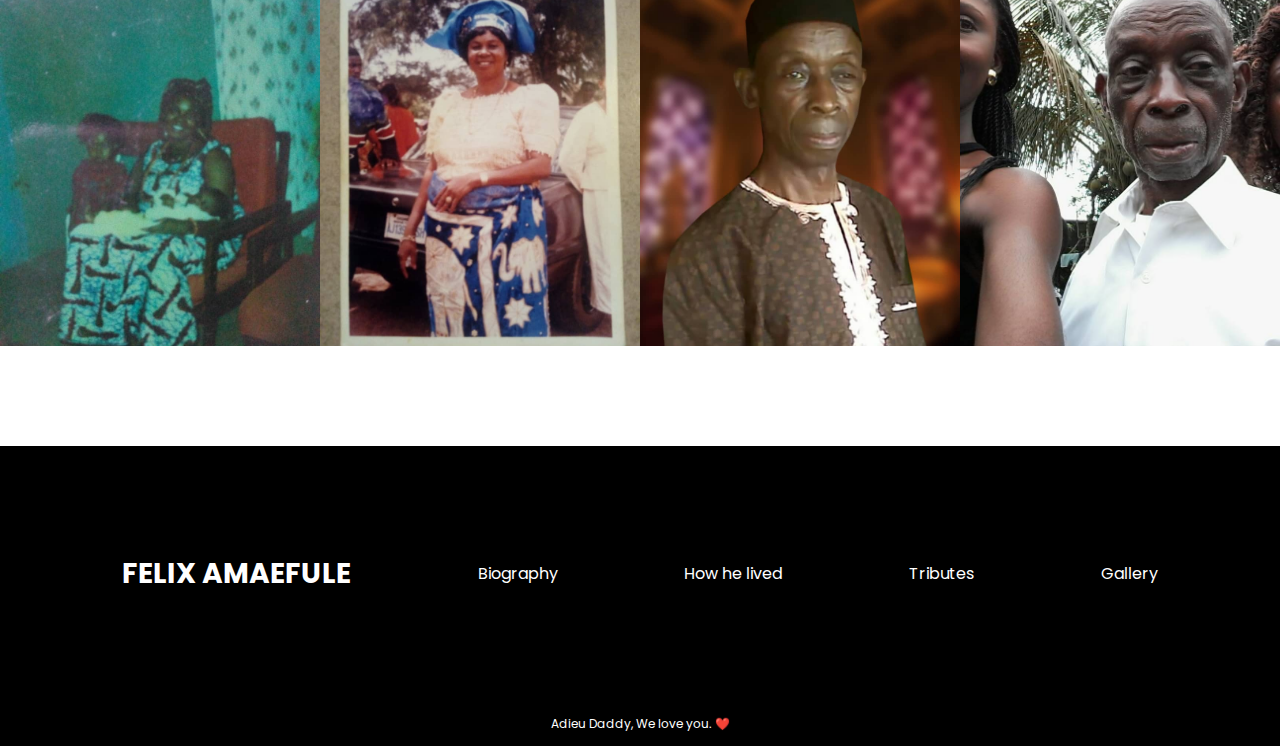
==== commit 4e6c16b3: "minor edits" ====
--- a/index.htm
+++ b/index.htm
@@ -56,7 +56,7 @@
         <div class="hero-section">
             <img src="/images/IMG-20220618-WA0052.jpg" alt="">
             <div class="text">
-                <h3>FELIX AMAEFULE MEMORIAL</h3>
+                <h3>FELIX AMAEFULE'S MEMORIAL</h3>
                 <h6>(1942-2022)</h6>
             </div>
         </div>
--- a/footer.css
+++ b/footer.css
@@ -27,6 +27,7 @@
 footer .name {
   color: white;
   font-size: 24px;
+  width: unset;
 }
 
 .copy {
--- a/style.css
+++ b/style.css
@@ -10,7 +10,7 @@
   background-size: cover;
   background-position: top;
   height: 100vh;
-  max-height: 700px;
+  max-height: 800px;
   display: flex;
   align-items: center;
   justify-content: center;
